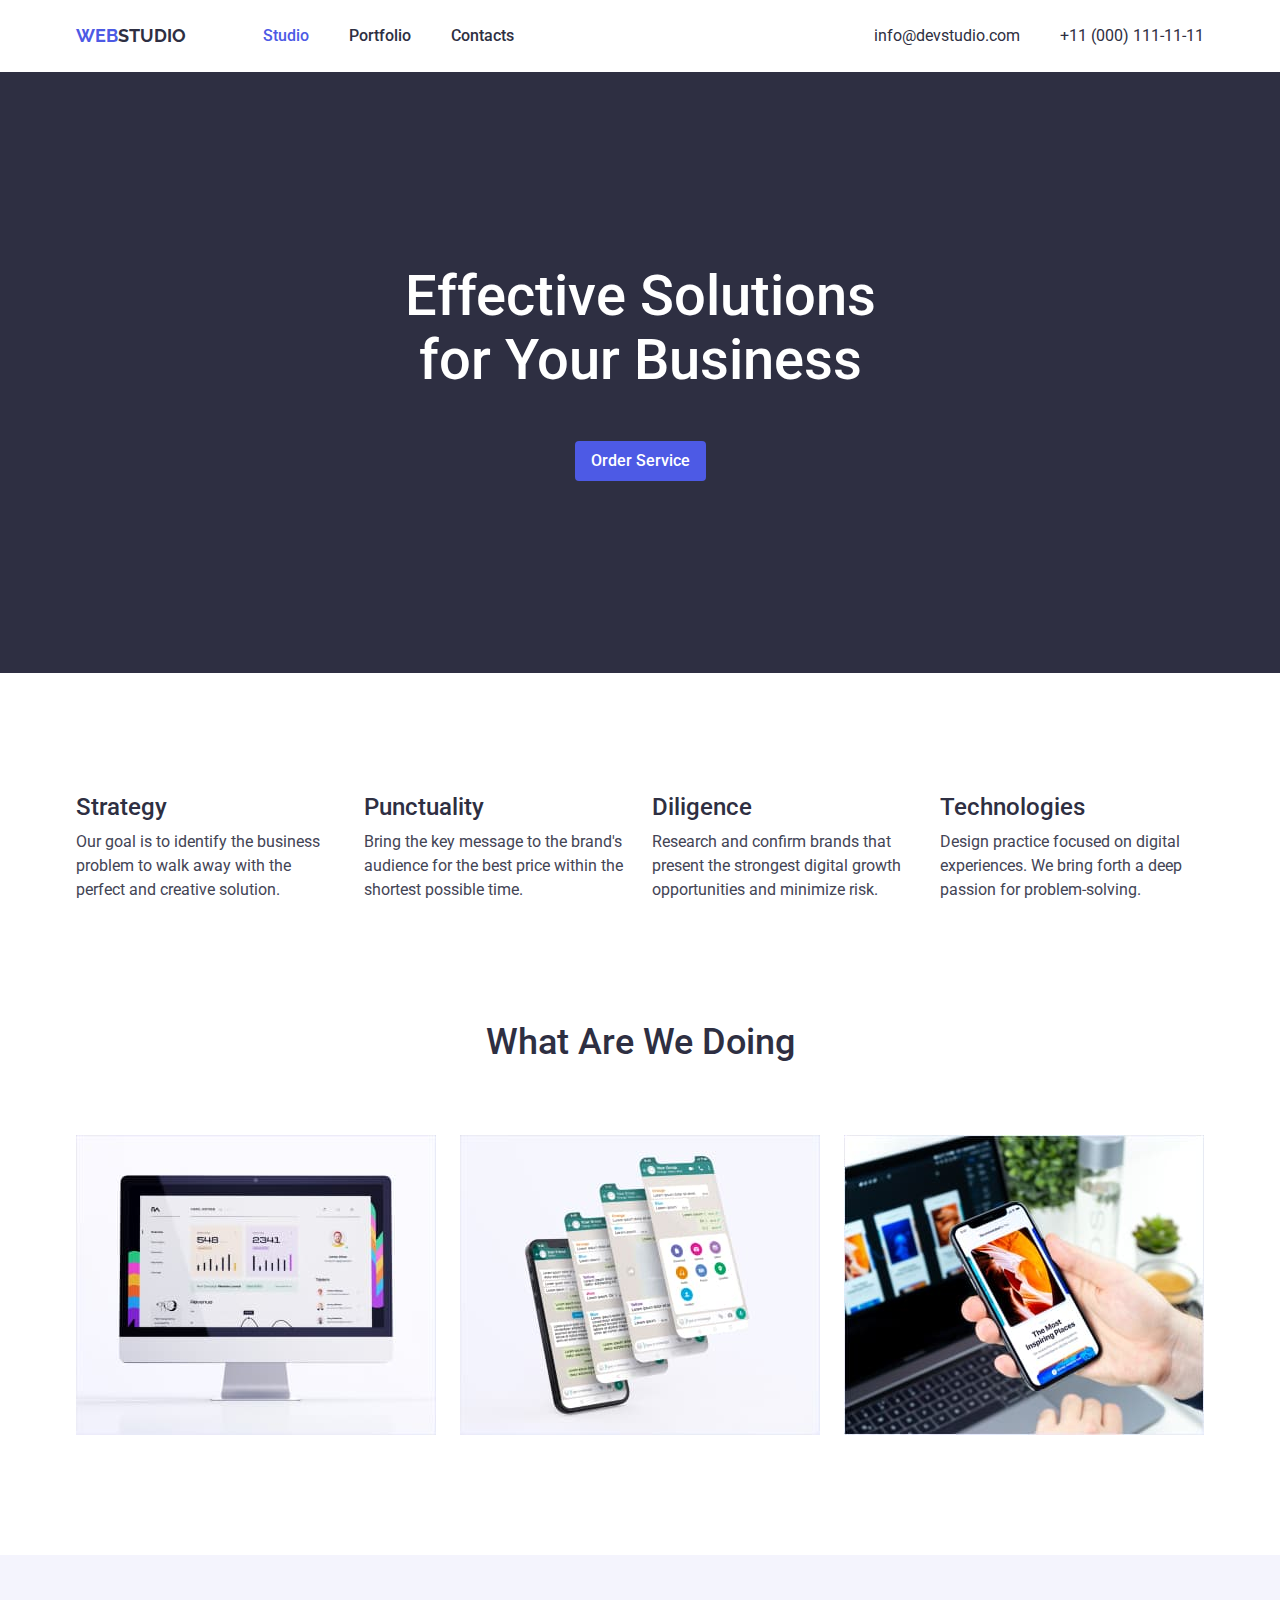
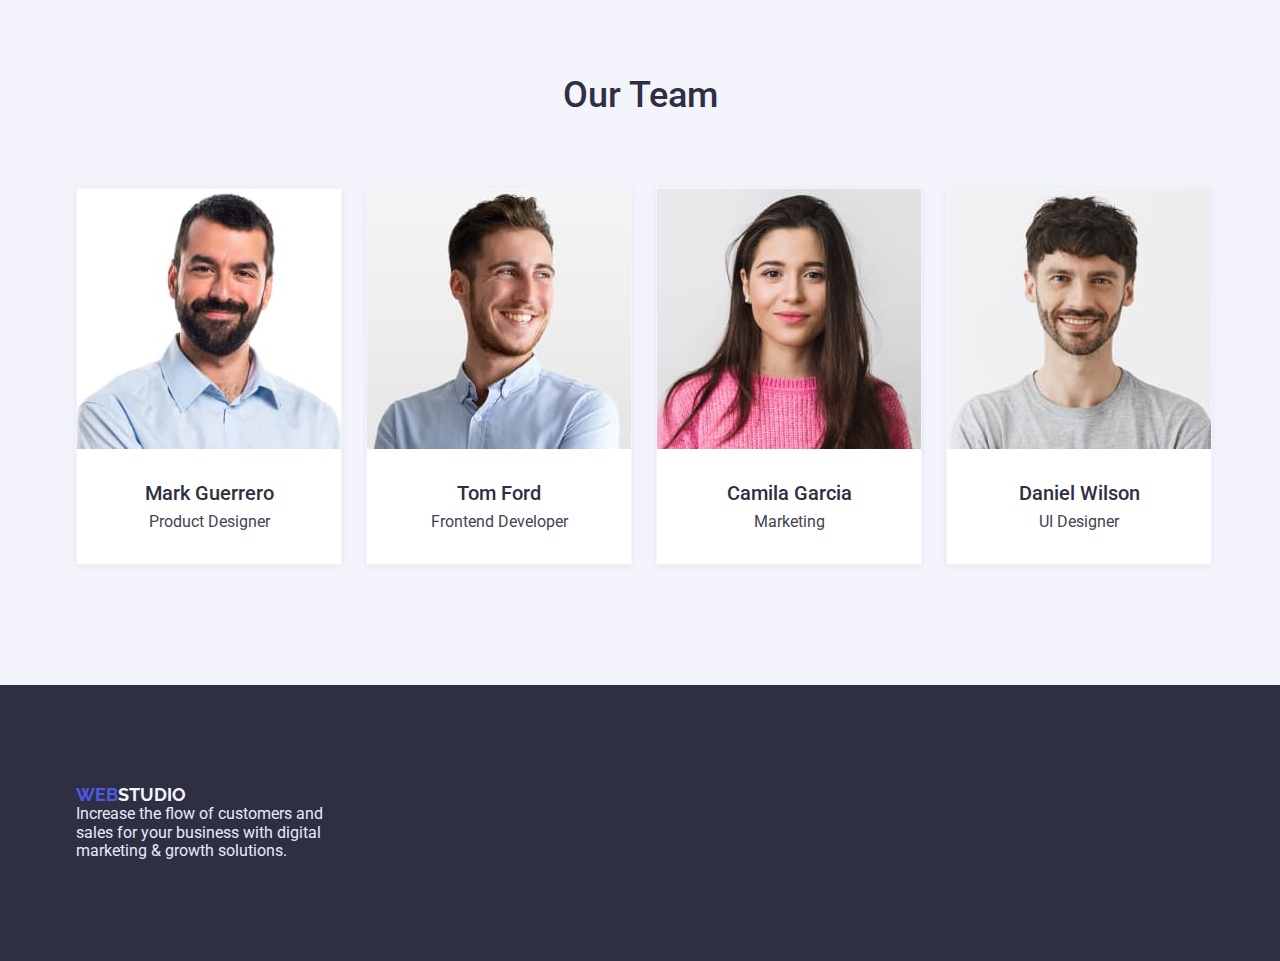
==== index.html @ 1dbfd9e4 "Перенос проекта" ====
<!DOCTYPE html>
<html lang="en">
	<head>
		<meta charset="UTF-8" />
		<meta http-equiv="X-UA-Compatible" content="IE=edge" />
		<meta name="viewport" content="width=device-width, initial-scale=1.0" />
		<title>Main Page</title>
		<link
			href="https://fonts.googleapis.com/css2?family=Raleway:wght@700&family=Roboto:wght@400;500;700;900&display=swap"
			rel="stylesheet"
		/>
		<link rel="stylesheet" href="./css/modern-normalize.css" />
		<link rel="stylesheet" href="./css/styles.css" />
	</head>
	<body>
		<header class="header">
			<div class="container main-nav">
				<a href="./index.html" class="logo">Web<span class="logo-dark">Studio</span></a>
				<nav>
					<ul class="site-nav list">
						<li class="item"><a href="./index.html" class="link underlineless current">Studio</a></li>
						<li class="item"><a href="./portfolio.html" class="link underlineless">Portfolio</a></li>
						<li class="item"><a href="" class="link underlineless">Contacts</a></li>
					</ul>
				</nav>
				<ul class="contact list">
					<li class="item"><a href="mailto:info@devstudio.com" class="link underlineless">info@devstudio.com</a></li>
					<li class="item"><a href="tel:+110001111111" class="link underlineless">+11 (000) 111-11-11</a></li>
				</ul>
			</div>
		</header>

		<main>
			<section class="hero">
				<h1 class="hero-title">Effective Solutions<br />for Your Business</h1>
				<button type="button" class="primary">Order Service</button>
			</section>

			<section class="section-adv">
				<div class="container">
					<h2 class="section-title visually-hidden">Advantage</h2>
					<ul class="advantage-list list">
						<li class="item">
							<h3 class="advantage">Strategy</h3>
							<p>Our goal is to identify the business problem to walk away with the perfect and creative solution. </p>
						</li>
						<li class="item">
							<h3 class="advantage">Punctuality</h3>
							<p>Bring the key message to the brand's audience for the best price within the shortest possible time.</p>
						</li>
						<li class="item">
							<h3 class="advantage">Diligence</h3>
							<p
								>Research and confirm brands that present the strongest digital growth opportunities and minimize
								risk.</p
							>
						</li>
						<li class="item">
							<h3 class="advantage">Technologies</h3>
							<p>Design practice focused on digital experiences. We bring forth a deep passion for problem-solving.</p>
						</li>
					</ul>
				</div>
			</section>

			<section class="section">
				<div class="container">
					<h2 class="section-title">What are we doing</h2>
					<ul class="dev-img list">
						<li class="item"><img src="./images/pic/website.jpg" alt="WebSite" width="360" class="dev-img-item" /></li>
						<li class="item"
							><img src="./images/pic/messenger.jpg" alt="Messenger" width="360" class="dev-img-item"
						/></li>
						<li class="item"><img src="./images/pic/app.jpg" alt="App" width="360" class="dev-img-item" /></li>
					</ul>
				</div>
			</section>

			<section class="section light">
				<div class="container">
					<h2 class="section-title">Our Team</h2>
					<ul class="team-list list">
						<li class="team-item shadow">
							<img src="./images/team/mark-guerrero.jpg" alt="Photo Mark Guerrero" height="260" class="team-img" />
							<div class="team-card"><h3 class="team-name">Mark Guerrero</h3> <p>Product Designer</p></div>
						</li>
						<li class="team-item shadow">
							<img src="./images/team/tom-ford.jpg" alt="Photo Tom Ford" height="260" class="team-img" />
							<div class="team-card"><h3 class="team-name">Tom Ford</h3> <p>Frontend Developer</p></div>
						</li>
						<li class="team-item shadow">
							<img src="./images/team/camila-garcia.jpg" alt="Photo Camila Garcia" height="260" class="team-img" />
							<div class="team-card"><h3 class="team-name">Camila Garcia</h3> <p>Marketing</p></div>
						</li>
						<li class="team-item shadow">
							<img src="./images/team/daniel-wilson.jpg" alt="Photo Daniel Wilson" height="260" class="team-img" />
							<div class="team-card"><h3 class="team-name">Daniel Wilson</h3> <p>UI Designer</p></div>
						</li>
					</ul>
				</div>
			</section>
		</main>

		<footer class="footer">
			<div class="container">
				<a href="./index.html" class="logo">Web<span class="logo-light">Studio</span></a>
				<p>Increase the flow of customers and sales for your business with digital marketing & growth solutions.</p>
			</div>
		</footer>
	</body>
</html>
---- css/styles.css ----
/* Variable colors */

:root {
    --primary: #4D5AE5; /* CTAs, focused, active states, links */
    --dark: #2E2F42; /* overlays, shadows, headings */
    --success: #31D0AA; /* valid fields, success messages */
    --text: #434455; /* body text */
    --subtle-text: #8E8F99; /*helper text, deemphasized text */
    --accent: #E7E9FC; /* accent color, hairlines, subtle backgrounds */
    --light: #F4F4FD; /* light mode backgrounds, light mode dialogs/alerts */
    --white: #FFFFFF;
  }

/* General */

body {
    font-family: 'Roboto', sans-serif;
    font-size: 16px;  
    color: var(--text);
    background-color: var(--white);
}

h2 {
    margin: 0;
    padding: 0;

    text-align: center;
}

h1, h2, h3, p, ul {
    margin: 0;
    padding: 0;
}

.list {
    margin: 0;
    padding: 0;

    list-style: none;
}

.underlineless {
    text-decoration: none;
}

.visually-hidden { 
    position: absolute;
    width: 1px;
    height: 1px;
    margin: -1px;
    border: 0;
    padding: 0;
    clip: rect(0 0 0 0);
    overflow: hidden;
} 

.card-name ~ p {
    margin: 0;
}

/* Logo */

.logo {
    font-family: 'Raleway';
    font-size: 18px;
    font-weight: 700;
    text-transform: uppercase;
    text-decoration: none;
    color:  var(--primary);
}

.logo-dark {
    color: var(--dark);
}

.logo-light {
    color: var(--light);
}

/* Container */

.container {
    width: 1158px;
    margin: 0 auto;
    padding: 0px 15px;
}

.shadow {
    border: 0.5px solid #F4F4FD;
    box-shadow: 0px 1px 6px rgba(46, 47, 66, 0.08);
}

/* Main nav */

.header {
    background-color: #FFFFFF;
    box-shadow: 0px 2px 1px rgba(46, 47, 66, 0.08), 
            0px 1px 1px rgba(46, 47, 66, 0.16), 
            0px 1px 6px rgba(46, 47, 66, 0.08);
}

.main-nav {
display: flex;
align-items: center;
}

/* Site nav */

.site-nav {
    display: flex;
    margin-left: 77px;

    font-size: 16px;
    font-weight: 500;
    line-height: 1.5;
}

.site-nav .item:not(:last-child) {
    margin-right: 40px;
}

.site-nav .link {
    display: block;
    padding-top: 24px;
    padding-bottom: 24px;

    color:  var(--dark);
}

.site-nav .link:hover,
.site-nav .link:focus {
    color: var(--text);
}

.site-nav .link:active {
    color: var(--primary);
}

.site-nav .current {
    color: var(--primary);
}

/* Contacts */

.contact {
    display: flex;
    margin-left: auto;
}

.contact .item + .item {
    margin-left: 40px;
}

.contact .link {
    color: var(--dark);
}

.contact .link:hover, 
.contact .link:focus {
    color: var(--primary);
}

/* Hero */

.hero {
    padding-top: 192px;
    padding-bottom: 192px;

    color: var(--white);
    background-color: var(--dark);
    text-align: center;
}

.hero-title {
    margin-top: 0;
    margin-bottom: 48px;

    font-size: 56px;
    font-weight: 500;  
}

/* Section */

.section {
    padding-top: 120px;
    padding-bottom: 120px;
}

.section-adv {
    padding-top: 120px;
}

.section-title {
    margin-bottom: 72px;

    font-size: 36px;
    font-weight: 500;
    text-transform: capitalize;
    color: var(--dark);
}

.section.light {
    background-color: var(--light);
}

/* Advantage */

.advantage {
    margin-top: 0;
    margin-bottom: 8px;

    font-size: 24px;
    font-weight: 500;
    line-height: 1.2;  
    color: var(--dark);   
}

.advantage ~ p {
    line-height: 1.5;  
}

.advantage-list {
    display: flex;
}

.advantage-list .item {
    width: 264px;
}

.advantage-list .item:not(:last-child) {
    margin-right: 24px;
}

.advantage ~ p {
    margin: 0;
}

/* Dev Img */

.dev-img {
    display: flex;
}

.dev-img .item:not(:last-child) {
    margin-right: 24px;
}

.dev-img-item {
    display: block;
}

/* Team */

.team-list {
    display: flex;
}

.team-item:not(:last-child) {
    margin-right: 24px;    
}

.team-card {
    background-color: var(--white);
    text-align: center;
}

.team-name {
    padding-top: 32px;
    padding-bottom: 8px;
    font-size: 20px;
    font-weight: 500;
    line-height: 1.2;
    color: var(--dark);  
}

.team-item p {
    padding-bottom: 32px;
}

.team-img {
    display: block;
}

/* Button */

button {
    padding: 8px 16px;

    font-size: 16px;
    font-family: inherit;
    font-weight: 500;
    line-height: 1.5;
    border: 0px;
    border-radius: 4px;
    cursor: pointer;
}

.filters-list {
    display: flex;
    justify-content: center;
}

.filters:not(:last-child) {
    margin-right: 24px;
}

button.primary {
    color: var(--white);
    background-color: var(--primary);
}

button.primary:active {
    background-color: #404BBF;
}

button.secondary {
    color: var(--primary);
    background-color: var(--accent);
}

button.secondary:hover,
button.secondary:focus {
    color: var(--white);
    background-color: var(--primary);  
}

button.secondary:active {
    color: var(--white);
    background-color: #404BBF;
}

/* Portfolio */

.portfolio {
    padding-top: 96px;
    padding-bottom: 120px;
}

.works {
    margin-top: 72px;
}

.list.works {
    display: flex;
    flex-wrap: wrap;
}

.works-item {
    width: 360px;
    margin-right: 24px;
    margin-bottom: 48px;
}

.works-item:nth-child(3n) {
    margin-right: 0px;
}

.works-item:nth-last-child(-n+3) {
    margin-bottom: 0px;
}

.card-img {
    display: block;
}

.cards {
    padding-left: 16px;
    padding-right: 16px;
    background-color: var(--white);
    text-align: left;
}

.card-name {
    padding-top: 32px;
    padding-bottom: 8px;
    font-size: 20px;
    font-weight: 500;
    line-height: 1.2;
    text-align: left;
    color: var(--dark); 
}

.card-description {
    padding-bottom: 32px;
    color: var(--text);
}

/* Footer */

.footer {
    padding: 100px 0px;

    color: var(--accent);
    background-color: var(--dark);
}

.footer p {
margin-bottom: 0;
width: 264px;
}
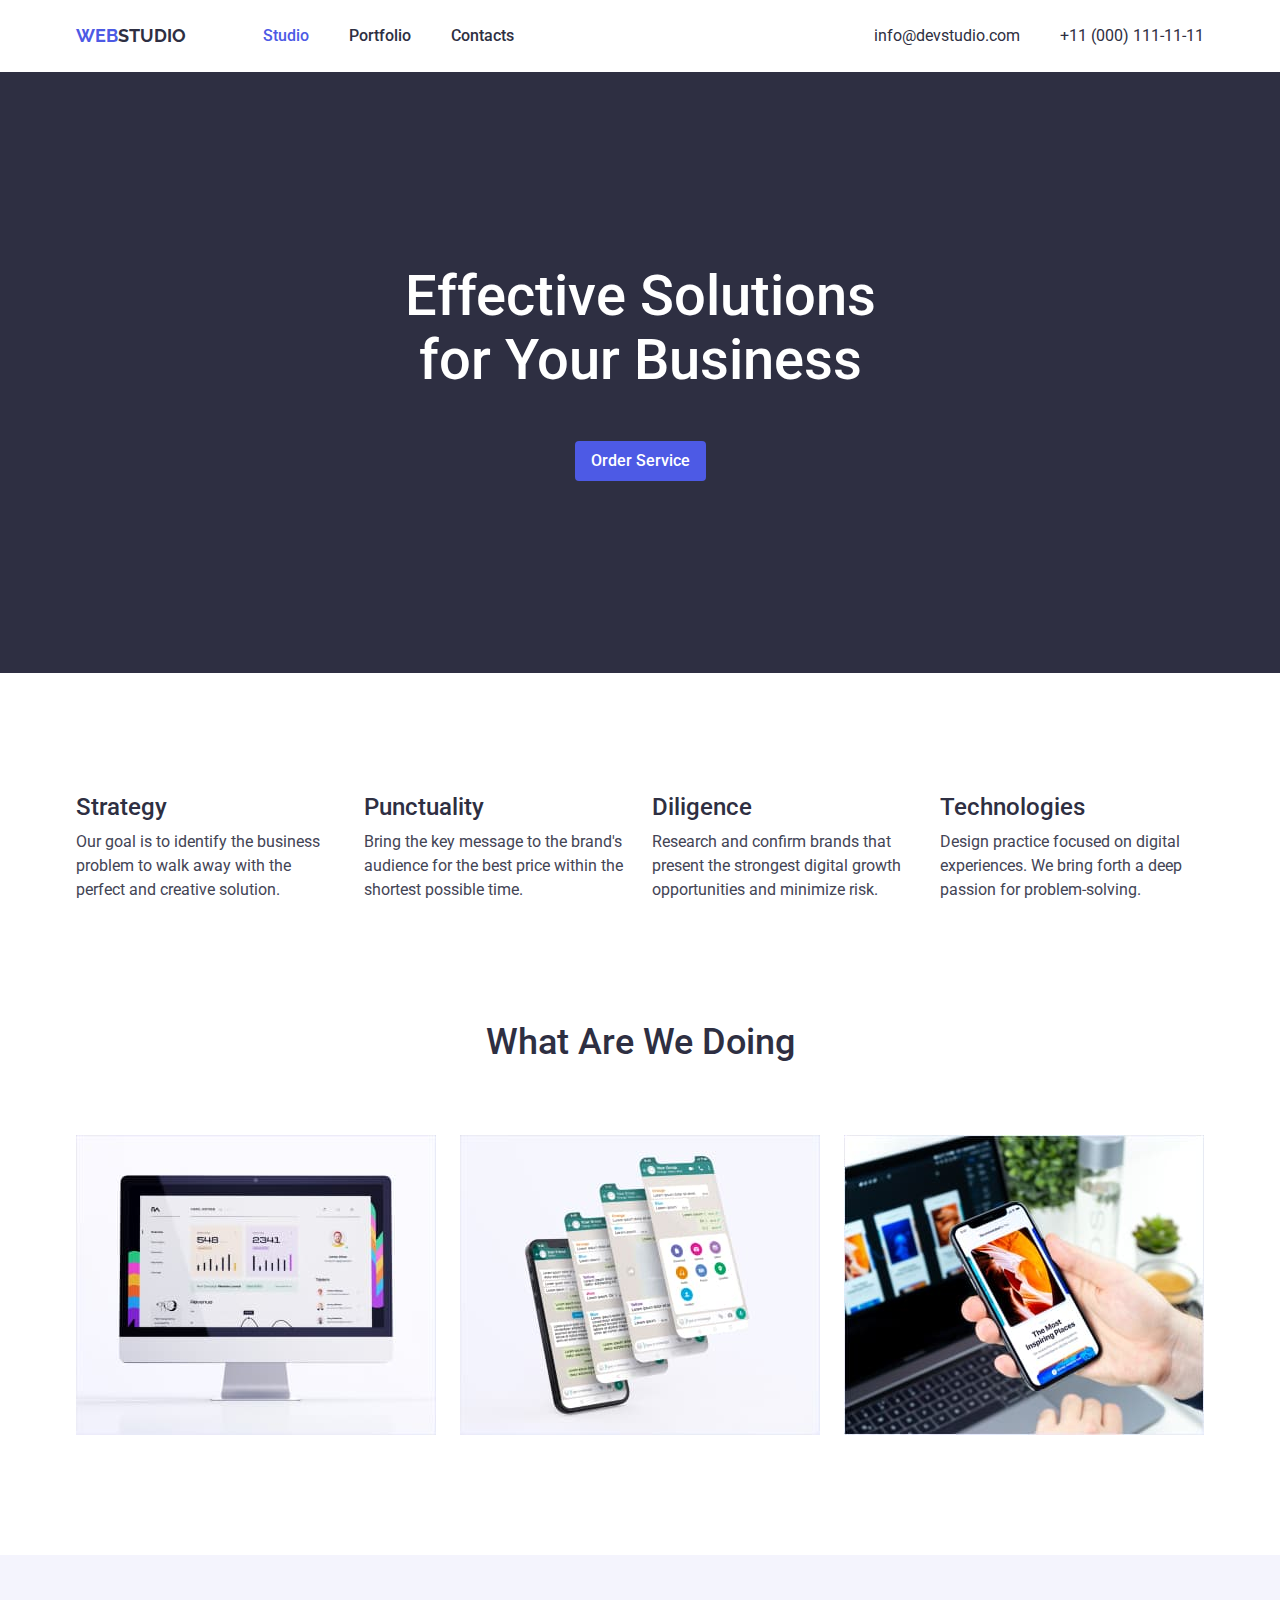
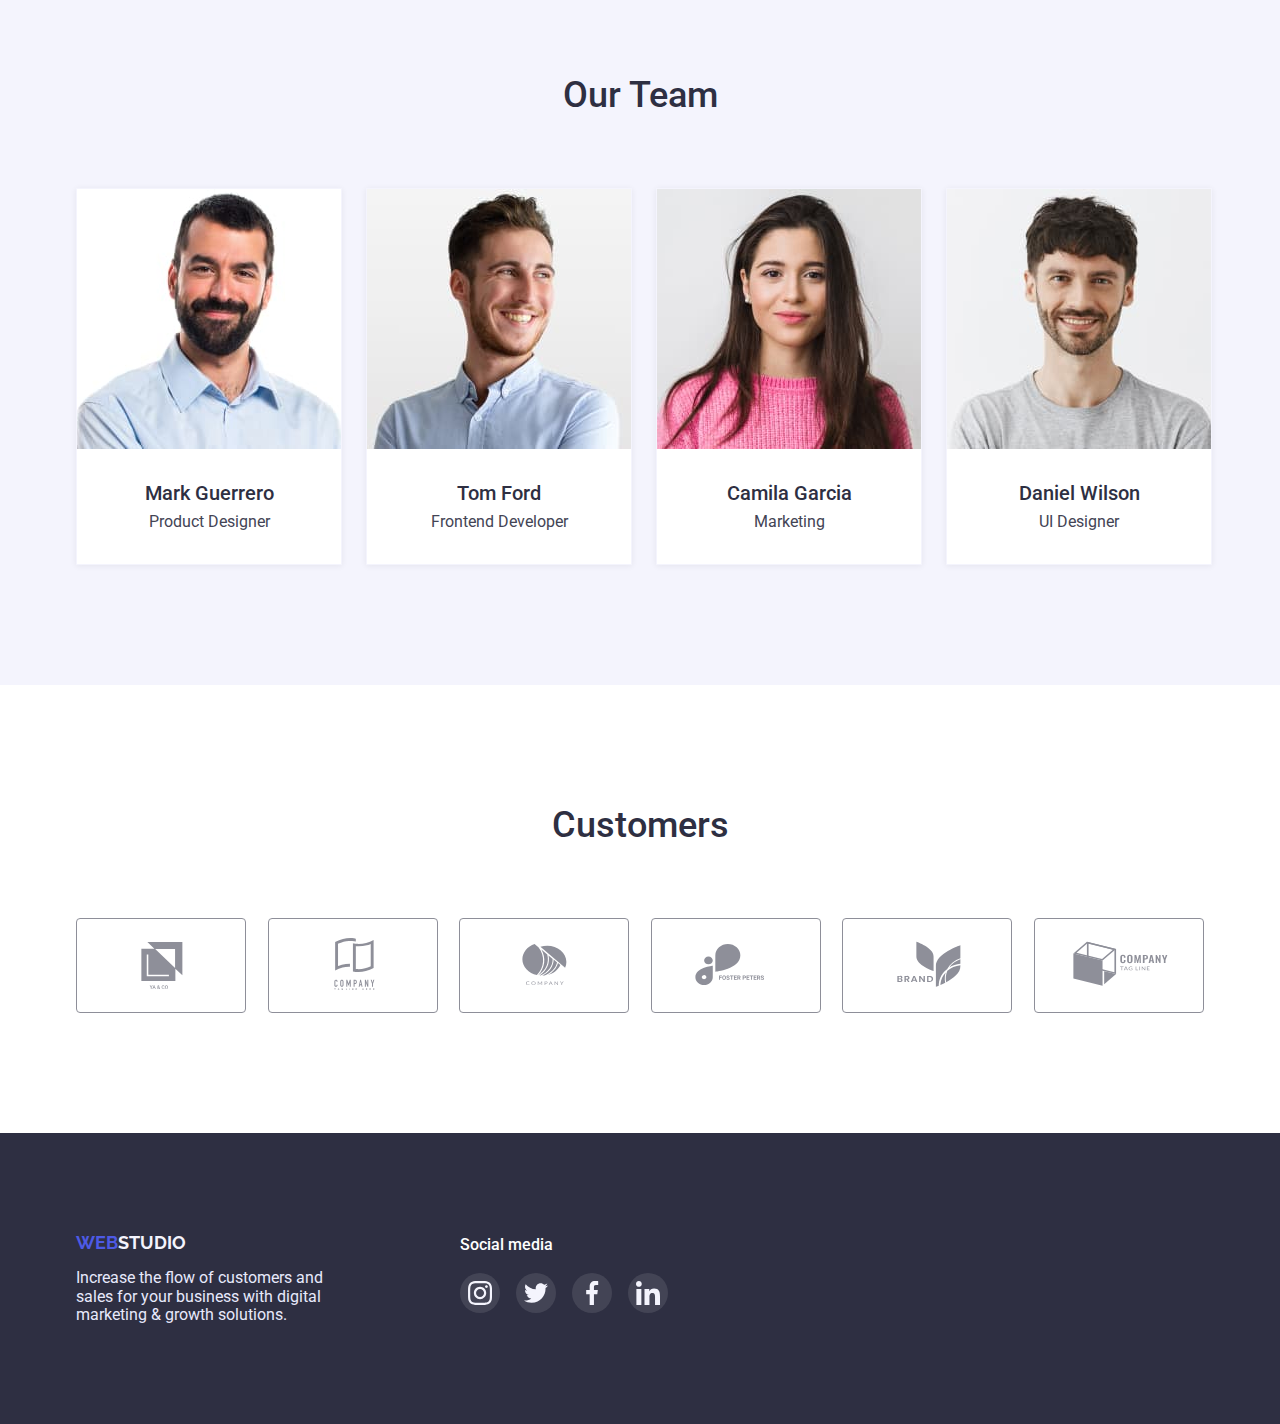
==== commit d2a795b9: "Добавлены партнёры + ссылки соц сетей" ====
--- a/index.html
+++ b/index.html
@@ -99,13 +99,79 @@
 					</ul>
 				</div>
 			</section>
+
+			<section class="section">
+				<div class="container">
+					<h2 class="section-title">Customers</h2>
+					<ul class="customers">
+						<li class="list"><a href="#customer" class="customer-item">
+							<svg width="104" height="56" class="customer-logo">
+								<use href="./images/icons.svg#icon-customer1"></use>
+							  </svg>
+						</a></li>
+						<li class="list"><a href="#customer" class="customer-item">
+							<svg width="104" height="56" class="customer-logo">
+								<use href="./images/icons.svg#icon-customer2"></use>
+							  </svg>
+						</a></li>
+						<li class="list"><a href="#customer" class="customer-item">
+							<svg width="104" height="56" class="customer-logo">
+								<use href="./images/icons.svg#icon-customer3"></use>
+							  </svg>
+						</a></li>
+						<li class="list"><a href="#customer" class="customer-item">
+							<svg width="104" height="56" class="customer-logo">
+								<use href="./images/icons.svg#icon-customer4"></use>
+							  </svg>
+						</a></li>
+						<li class="list"><a href="#customer" class="customer-item">
+							<svg width="104" height="56" class="customer-logo">
+								<use href="./images/icons.svg#icon-customer5"></use>
+							  </svg>
+						</a></li>
+						<li class="list"><a href="#customer" class="customer-item">
+							<svg width="104" height="56" class="customer-logo">
+								<use href="./images/icons.svg#icon-customer6"></use>
+							  </svg>
+						</a></li>
+					</ul>
+				</div>
+			</section>
 		</main>
 
 		<footer class="footer">
-			<div class="container">
-				<a href="./index.html" class="logo">Web<span class="logo-light">Studio</span></a>
-				<p>Increase the flow of customers and sales for your business with digital marketing & growth solutions.</p>
+			<div class="container footer-flex">
+				<div>
+				<div class="logo-footer"><a href="./index.html" class="logo">Web<span class="logo-light">Studio</span></a></div>
+				<p class="footer-description">Increase the flow of customers and sales for your business with digital marketing & growth solutions.</p>
+				</div>
+				<div>
+				<p class="social-media">Social media</p>
+				<ul class="list social-media-list">
+					<li><a href="#inst" class="social-media-link">
+						<svg width="24" height="24" class="">
+							<use href="./images/icons.svg#icon-inst"></use>
+						  </svg>	
+					</a></li>
+					<li><a href="#twit" class="social-media-link">
+						<svg width="24" height="24" class="">
+							<use href="./images/icons.svg#icon-twit"></use>
+						  </svg>
+					</a></li>
+					<li><a href="#fb" class="social-media-link">
+						<svg width="24" height="24" class="">
+							<use href="./images/icons.svg#icon-fb"></use>
+						  </svg>
+					</a></li>
+					<li><a href="#lnkd" class="social-media-link">
+						<svg width="24" height="24" class="">
+							<use href="./images/icons.svg#icon-lnkd"></use>
+						  </svg>
+					</a></li>
+				</ul>
+				</div>
 			</div>
+			
 		</footer>
 	</body>
 </html>
--- a/css/styles.css
+++ b/css/styles.css
@@ -9,6 +9,7 @@
     --accent: #E7E9FC; /* accent color, hairlines, subtle backgrounds */
     --light: #F4F4FD; /* light mode backgrounds, light mode dialogs/alerts */
     --white: #FFFFFF;
+    --customers: #8e8f99;
   }
 
 /* General */
@@ -77,6 +78,11 @@
     color: var(--light);
 }
 
+.logo-footer {
+    display: block;
+    margin-bottom: 16px;
+}
+
 /* Container */
 
 .container {
@@ -262,10 +268,11 @@
 .team-card {
     background-color: var(--white);
     text-align: center;
+    padding-top: 32px;
+    padding-bottom: 32px;
 }
 
 .team-name {
-    padding-top: 32px;
     padding-bottom: 8px;
     font-size: 20px;
     font-weight: 500;
@@ -273,12 +280,37 @@
     color: var(--dark);  
 }
 
-.team-item p {
-    padding-bottom: 32px;
-}
-
 .team-img {
     display: block;
+}
+
+/* Customers */
+
+.customers {
+    display: flex;
+    justify-content: space-between;
+}
+
+.customer-item {
+    display: block;
+    padding: 16px 32px;
+    border: 1px solid var(--subtle-text);
+    border-radius: 4px;
+}
+
+.customer-item:hover,
+.customer-item:focus {
+    border: 1px solid var(--primary);
+    border-radius: 4px;
+}
+
+.customer-logo {
+    fill: var(--customers);
+}
+
+.customer-logo:hover,
+.customer-logo:focus {
+    fill: var(--primary);
 }
 
 /* Button */
@@ -368,10 +400,11 @@
     padding-right: 16px;
     background-color: var(--white);
     text-align: left;
+    padding-top: 32px;
+    padding-bottom: 32px;
 }
 
 .card-name {
-    padding-top: 32px;
     padding-bottom: 8px;
     font-size: 20px;
     font-weight: 500;
@@ -381,7 +414,6 @@
 }
 
 .card-description {
-    padding-bottom: 32px;
     color: var(--text);
 }
 
@@ -394,7 +426,41 @@
     background-color: var(--dark);
 }
 
-.footer p {
+.footer-description {
 margin-bottom: 0;
+margin-right: 120px;
 width: 264px;
+}
+
+.footer-flex {
+    display: flex;
+}
+
+.social-media {
+    width: 208px;
+    color: var(--white);
+    font-weight: 500;
+    line-height: 1.5;
+    margin-bottom: 16px;
+}
+
+.social-media-list {
+    display: flex;
+    justify-content: space-between;
+}
+
+.social-media-link {
+    display: inline-block;
+    width: 40px;
+    height: 40px;
+    background-color: rgba(255, 255, 255, 0.1);
+    border-radius: 50%;
+    display: flex;
+    justify-content: center;
+    align-items: center;
+}
+
+.social-media-link:hover,
+.social-media-link:focus {
+    background-color: var(--success);
 }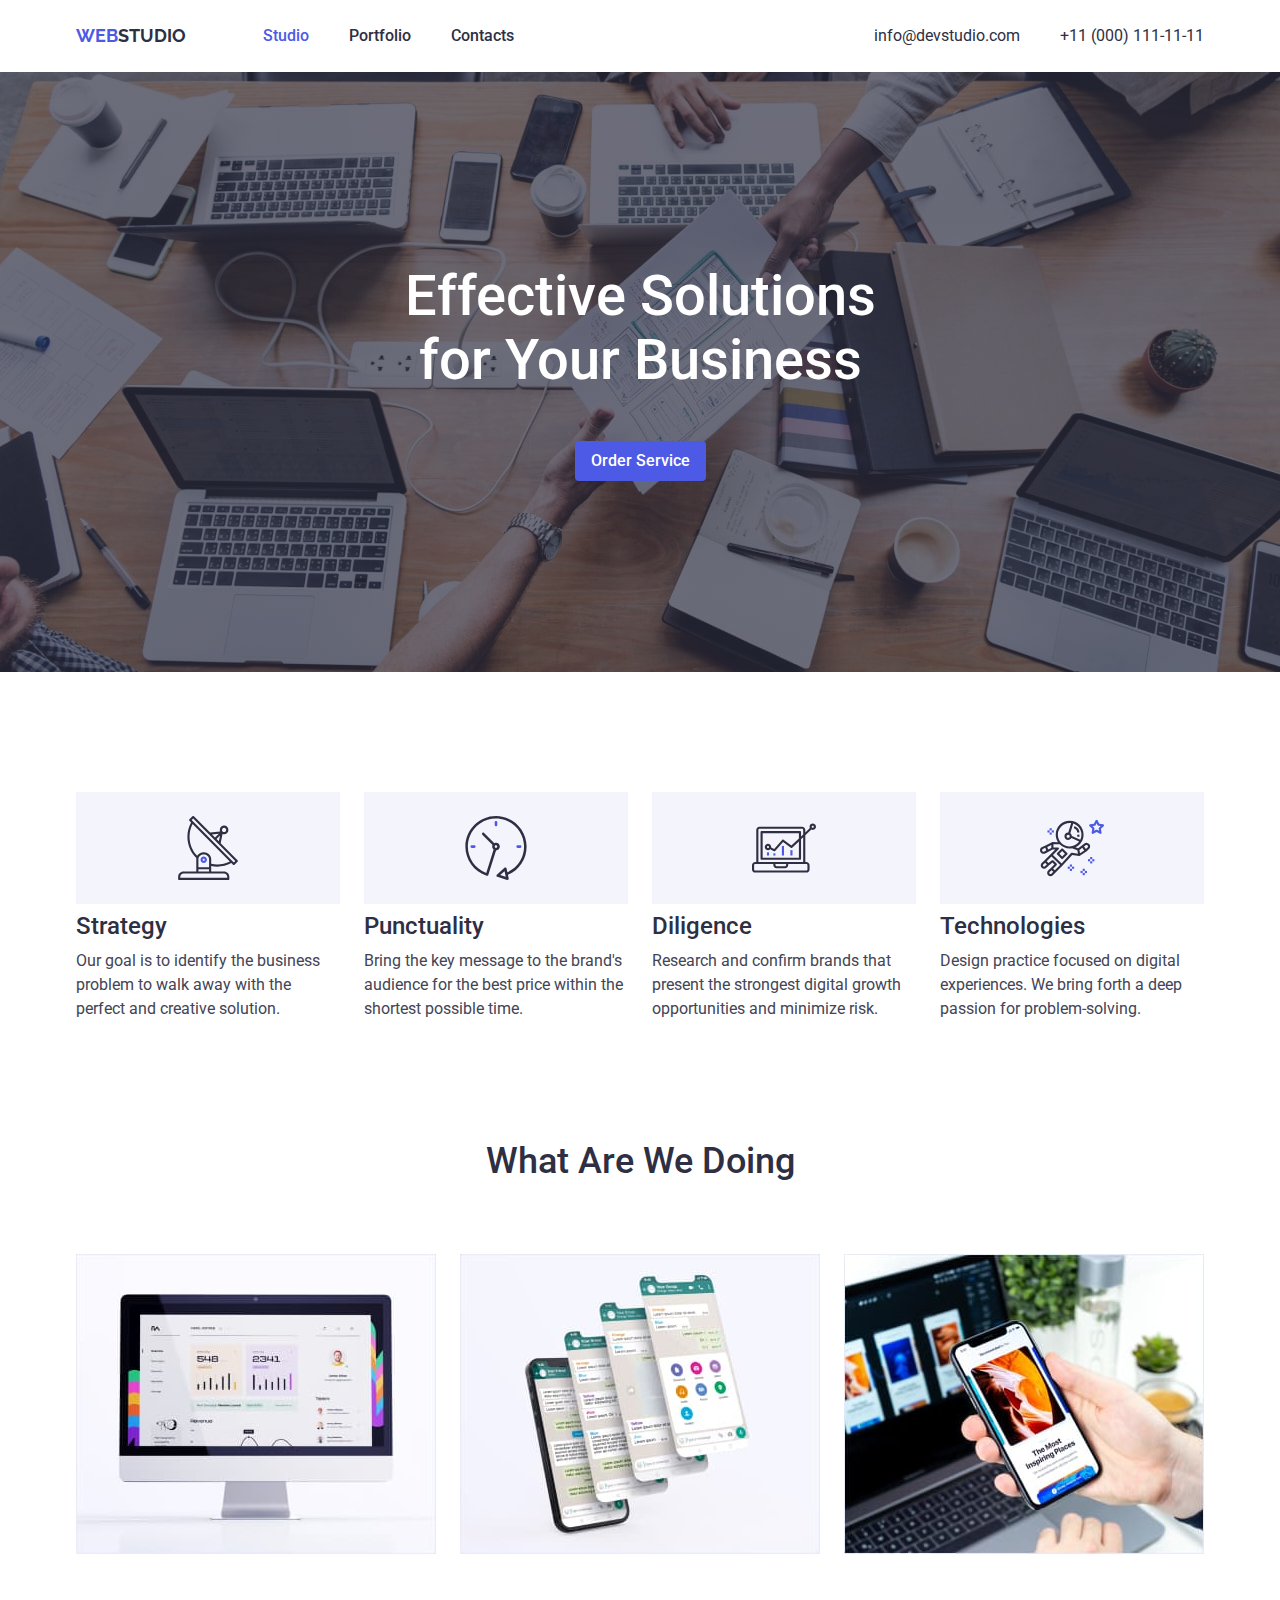
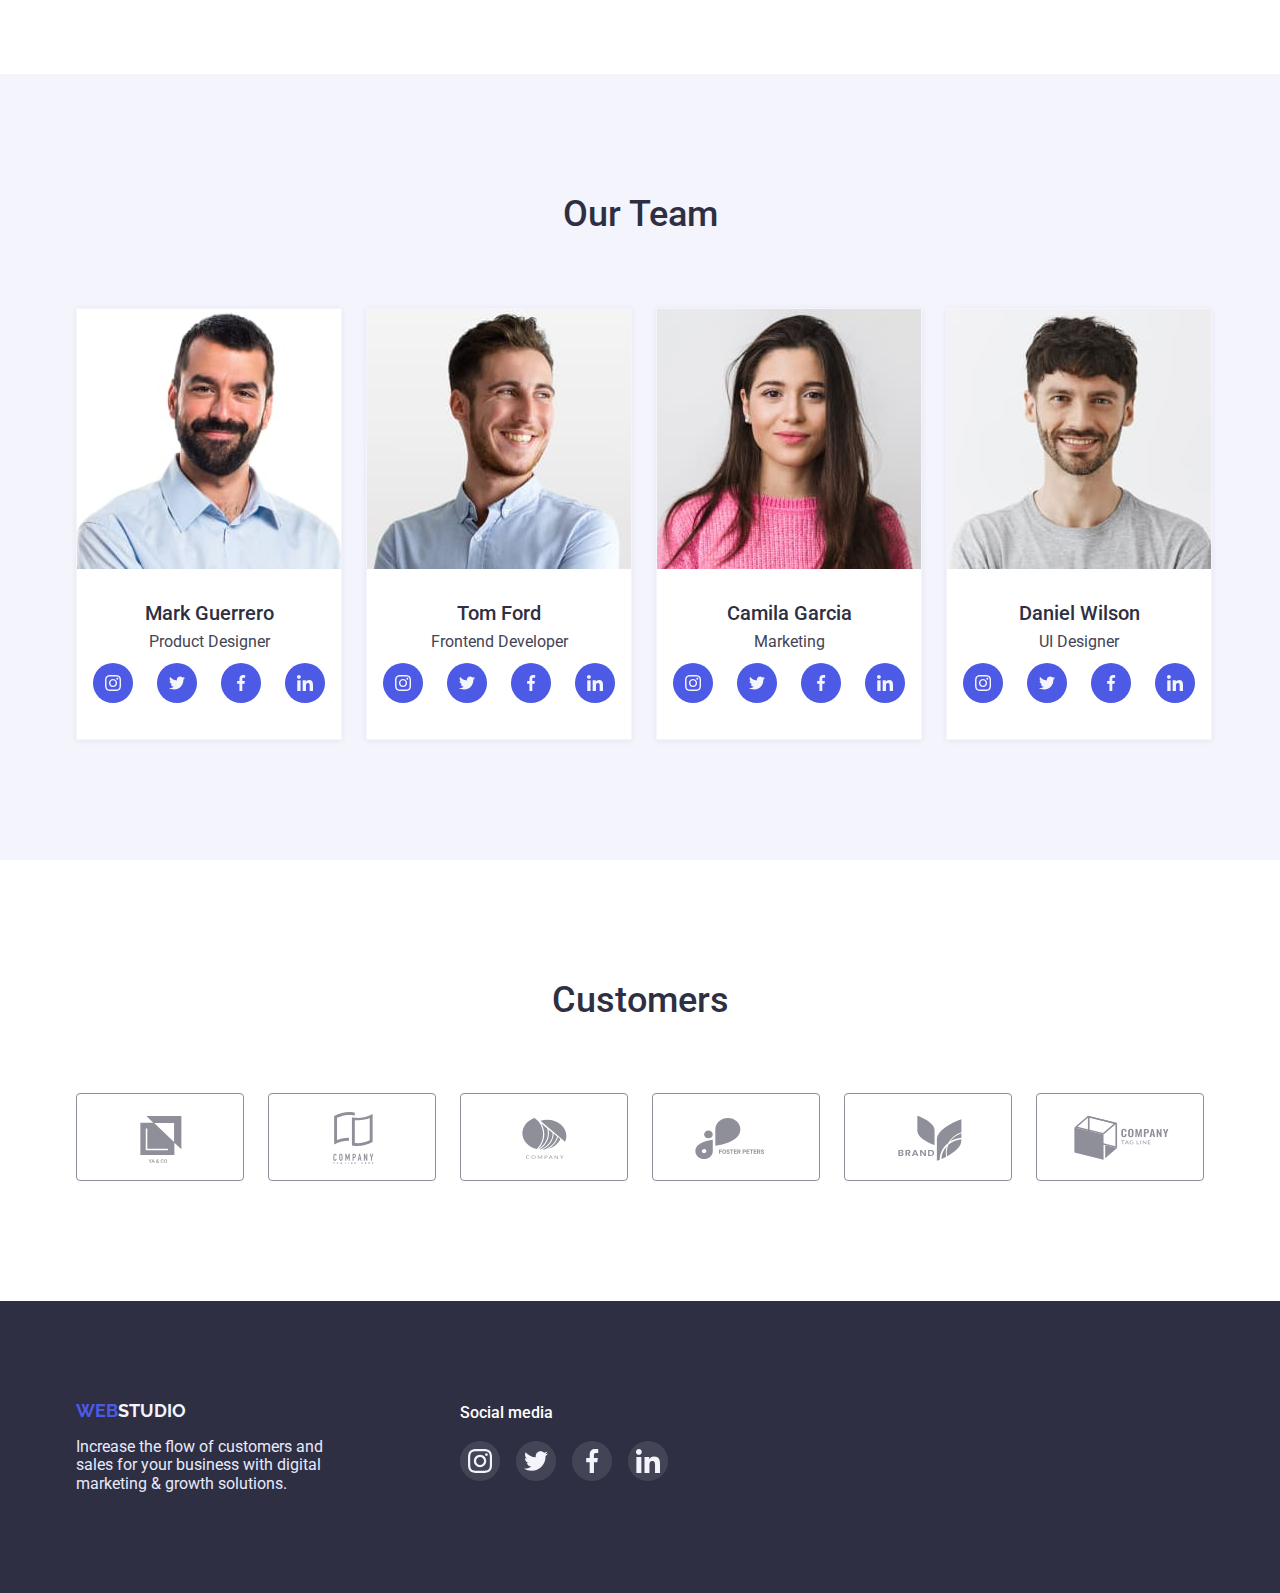
==== commit 55a6eee3: "Добавлены контакты команды, иконки преимуществ, герой" ====
--- a/index.html
+++ b/index.html
@@ -41,14 +41,29 @@
 					<h2 class="section-title visually-hidden">Advantage</h2>
 					<ul class="advantage-list list">
 						<li class="item">
+							<div class="advantage-icon">
+							<svg width="64" height="64">
+								<use href="./images/icons.svg#icon-antenna"></use>
+							  </svg>
+							</div>
 							<h3 class="advantage">Strategy</h3>
 							<p>Our goal is to identify the business problem to walk away with the perfect and creative solution. </p>
 						</li>
 						<li class="item">
+							<div class="advantage-icon">
+								<svg width="64" height="64">
+									<use href="./images/icons.svg#icon-clock"></use>
+								  </svg>
+								</div>
 							<h3 class="advantage">Punctuality</h3>
 							<p>Bring the key message to the brand's audience for the best price within the shortest possible time.</p>
 						</li>
 						<li class="item">
+							<div class="advantage-icon">
+								<svg width="64" height="64">
+									<use href="./images/icons.svg#icon-diagram"></use>
+								  </svg>
+								</div>
 							<h3 class="advantage">Diligence</h3>
 							<p
 								>Research and confirm brands that present the strongest digital growth opportunities and minimize
@@ -56,6 +71,11 @@
 							>
 						</li>
 						<li class="item">
+							<div class="advantage-icon">
+								<svg width="64" height="64">
+									<use href="./images/icons.svg#icon-astronaut"></use>
+								  </svg>
+								</div>
 							<h3 class="advantage">Technologies</h3>
 							<p>Design practice focused on digital experiences. We bring forth a deep passion for problem-solving.</p>
 						</li>
@@ -82,19 +102,111 @@
 					<ul class="team-list list">
 						<li class="team-item shadow">
 							<img src="./images/team/mark-guerrero.jpg" alt="Photo Mark Guerrero" height="260" class="team-img" />
-							<div class="team-card"><h3 class="team-name">Mark Guerrero</h3> <p>Product Designer</p></div>
+							<div class="team-card"><h3 class="team-name">Mark Guerrero</h3> <p>Product Designer</p>
+							<ul class="list team-links">
+								<li><a href="#inst" class="team-link">
+									<svg width="16" height="16">
+										<use href="./images/icons.svg#icon-inst"></use>
+									  </svg>	
+								</a></li>
+								<li><a href="#twit" class="team-link">
+									<svg width="16" height="16">
+										<use href="./images/icons.svg#icon-twit"></use>
+									  </svg>	
+								</a></li>
+								<li><a href="#fb" class="team-link">
+									<svg width="16" height="16">
+										<use href="./images/icons.svg#icon-fb"></use>
+									  </svg>	
+								</a></li>
+								<li><a href="#lnkd" class="team-link">
+									<svg width="16" height="16">
+										<use href="./images/icons.svg#icon-lnkd"></use>
+									  </svg>	
+								</a></li>
+							</ul>
+							</div>
 						</li>
 						<li class="team-item shadow">
 							<img src="./images/team/tom-ford.jpg" alt="Photo Tom Ford" height="260" class="team-img" />
-							<div class="team-card"><h3 class="team-name">Tom Ford</h3> <p>Frontend Developer</p></div>
+							<div class="team-card"><h3 class="team-name">Tom Ford</h3> <p>Frontend Developer</p>
+								<ul class="list team-links">
+									<li><a href="#inst" class="team-link">
+										<svg width="16" height="16">
+											<use href="./images/icons.svg#icon-inst"></use>
+										  </svg>	
+									</a></li>
+									<li><a href="#twit" class="team-link">
+										<svg width="16" height="16">
+											<use href="./images/icons.svg#icon-twit"></use>
+										  </svg>	
+									</a></li>
+									<li><a href="#fb" class="team-link">
+										<svg width="16" height="16">
+											<use href="./images/icons.svg#icon-fb"></use>
+										  </svg>	
+									</a></li>
+									<li><a href="#lnkd" class="team-link">
+										<svg width="16" height="16">
+											<use href="./images/icons.svg#icon-lnkd"></use>
+										  </svg>	
+									</a></li>
+								</ul>
+							</div>
 						</li>
 						<li class="team-item shadow">
 							<img src="./images/team/camila-garcia.jpg" alt="Photo Camila Garcia" height="260" class="team-img" />
-							<div class="team-card"><h3 class="team-name">Camila Garcia</h3> <p>Marketing</p></div>
+							<div class="team-card"><h3 class="team-name">Camila Garcia</h3> <p>Marketing</p>
+								<ul class="list team-links">
+									<li><a href="#inst" class="team-link">
+										<svg width="16" height="16">
+											<use href="./images/icons.svg#icon-inst"></use>
+										  </svg>	
+									</a></li>
+									<li><a href="#twit" class="team-link">
+										<svg width="16" height="16">
+											<use href="./images/icons.svg#icon-twit"></use>
+										  </svg>	
+									</a></li>
+									<li><a href="#fb" class="team-link">
+										<svg width="16" height="16">
+											<use href="./images/icons.svg#icon-fb"></use>
+										  </svg>	
+									</a></li>
+									<li><a href="#lnkd" class="team-link">
+										<svg width="16" height="16">
+											<use href="./images/icons.svg#icon-lnkd"></use>
+										  </svg>	
+									</a></li>
+								</ul>
+							</div>
 						</li>
 						<li class="team-item shadow">
 							<img src="./images/team/daniel-wilson.jpg" alt="Photo Daniel Wilson" height="260" class="team-img" />
-							<div class="team-card"><h3 class="team-name">Daniel Wilson</h3> <p>UI Designer</p></div>
+							<div class="team-card"><h3 class="team-name">Daniel Wilson</h3> <p>UI Designer</p>
+								<ul class="list team-links">
+									<li><a href="#inst" class="team-link">
+										<svg width="16" height="16">
+											<use href="./images/icons.svg#icon-inst"></use>
+										  </svg>	
+									</a></li>
+									<li><a href="#twit" class="team-link">
+										<svg width="16" height="16">
+											<use href="./images/icons.svg#icon-twit"></use>
+										  </svg>	
+									</a></li>
+									<li><a href="#fb" class="team-link">
+										<svg width="16" height="16">
+											<use href="./images/icons.svg#icon-fb"></use>
+										  </svg>	
+									</a></li>
+									<li><a href="#lnkd" class="team-link">
+										<svg width="16" height="16">
+											<use href="./images/icons.svg#icon-lnkd"></use>
+										  </svg>	
+									</a></li>
+								</ul>
+							</div>
 						</li>
 					</ul>
 				</div>
@@ -105,22 +217,22 @@
 					<h2 class="section-title">Customers</h2>
 					<ul class="customers">
 						<li class="list"><a href="#customer" class="customer-item">
-							<svg width="104" height="56" class="customer-logo">
+							<svg width="104" height="56">
 								<use href="./images/icons.svg#icon-customer1"></use>
 							  </svg>
 						</a></li>
 						<li class="list"><a href="#customer" class="customer-item">
-							<svg width="104" height="56" class="customer-logo">
+							<svg width="104" height="56">
 								<use href="./images/icons.svg#icon-customer2"></use>
 							  </svg>
 						</a></li>
 						<li class="list"><a href="#customer" class="customer-item">
-							<svg width="104" height="56" class="customer-logo">
+							<svg width="104" height="56">
 								<use href="./images/icons.svg#icon-customer3"></use>
 							  </svg>
 						</a></li>
 						<li class="list"><a href="#customer" class="customer-item">
-							<svg width="104" height="56" class="customer-logo">
+							<svg width="104" height="56">
 								<use href="./images/icons.svg#icon-customer4"></use>
 							  </svg>
 						</a></li>
@@ -149,29 +261,28 @@
 				<p class="social-media">Social media</p>
 				<ul class="list social-media-list">
 					<li><a href="#inst" class="social-media-link">
-						<svg width="24" height="24" class="">
+						<svg width="24" height="24">
 							<use href="./images/icons.svg#icon-inst"></use>
 						  </svg>	
 					</a></li>
 					<li><a href="#twit" class="social-media-link">
-						<svg width="24" height="24" class="">
+						<svg width="24" height="24">
 							<use href="./images/icons.svg#icon-twit"></use>
 						  </svg>
 					</a></li>
 					<li><a href="#fb" class="social-media-link">
-						<svg width="24" height="24" class="">
+						<svg width="24" height="24">
 							<use href="./images/icons.svg#icon-fb"></use>
 						  </svg>
 					</a></li>
 					<li><a href="#lnkd" class="social-media-link">
-						<svg width="24" height="24" class="">
+						<svg width="24" height="24">
 							<use href="./images/icons.svg#icon-lnkd"></use>
 						  </svg>
 					</a></li>
 				</ul>
 				</div>
-			</div>
-			
+			</div>			
 		</footer>
 	</body>
 </html>
--- a/css/styles.css
+++ b/css/styles.css
@@ -169,12 +169,21 @@
 /* Hero */
 
 .hero {
+    max-width: 1440px;
+    height: 600px;
+    margin-left: auto;
+    margin-right: auto;
     padding-top: 192px;
     padding-bottom: 192px;
 
+    background-image:linear-gradient(to right, rgba(46,47,66, 0.7), rgba(46,47,66, 0.7)), url(../images/hero-bg.jpg);
+    background-color: var(--dark);
+    background-repeat: no-repeat;
+    background-position: center;
+    background-size: cover;
+
+    text-align: center;
     color: var(--white);
-    background-color: var(--dark);
-    text-align: center;
 }
 
 .hero-title {
@@ -213,12 +222,21 @@
 
 .advantage {
     margin-top: 0;
-    margin-bottom: 8px;
+    margin: 8px 0;
 
     font-size: 24px;
     font-weight: 500;
     line-height: 1.2;  
     color: var(--dark);   
+}
+
+.advantage-icon {
+    width: 100%;
+    height: 112px;
+    background-color:var(--light);
+    display: flex;
+    align-items: center;
+    justify-content: center;
 }
 
 .advantage ~ p {
@@ -268,8 +286,11 @@
 .team-card {
     background-color: var(--white);
     text-align: center;
-    padding-top: 32px;
-    padding-bottom: 32px;
+    padding: 32px 16px;
+}
+
+.team-card p {
+    padding-bottom: 8px;
 }
 
 .team-name {
@@ -284,6 +305,24 @@
     display: block;
 }
 
+.team-links {
+    display: flex;
+    justify-content: space-between;
+    align-items: center;
+    height: 48px;
+}
+
+.team-link {
+    display: block;
+    width: 40px;
+    height: 40px;
+    background-color: var(--primary);
+    border-radius: 50%;
+    display: flex;
+    justify-content: center;
+    align-items: center;
+}
+
 /* Customers */
 
 .customers {
@@ -292,24 +331,20 @@
 }
 
 .customer-item {
-    display: block;
-    padding: 16px 32px;
+    display: flex;
+    justify-content: center;
+    align-items: center;
+    width: 168px;
+    height: 88px;
     border: 1px solid var(--subtle-text);
     border-radius: 4px;
+    fill: var(--customers);
 }
 
 .customer-item:hover,
 .customer-item:focus {
     border: 1px solid var(--primary);
     border-radius: 4px;
-}
-
-.customer-logo {
-    fill: var(--customers);
-}
-
-.customer-logo:hover,
-.customer-logo:focus {
     fill: var(--primary);
 }
 
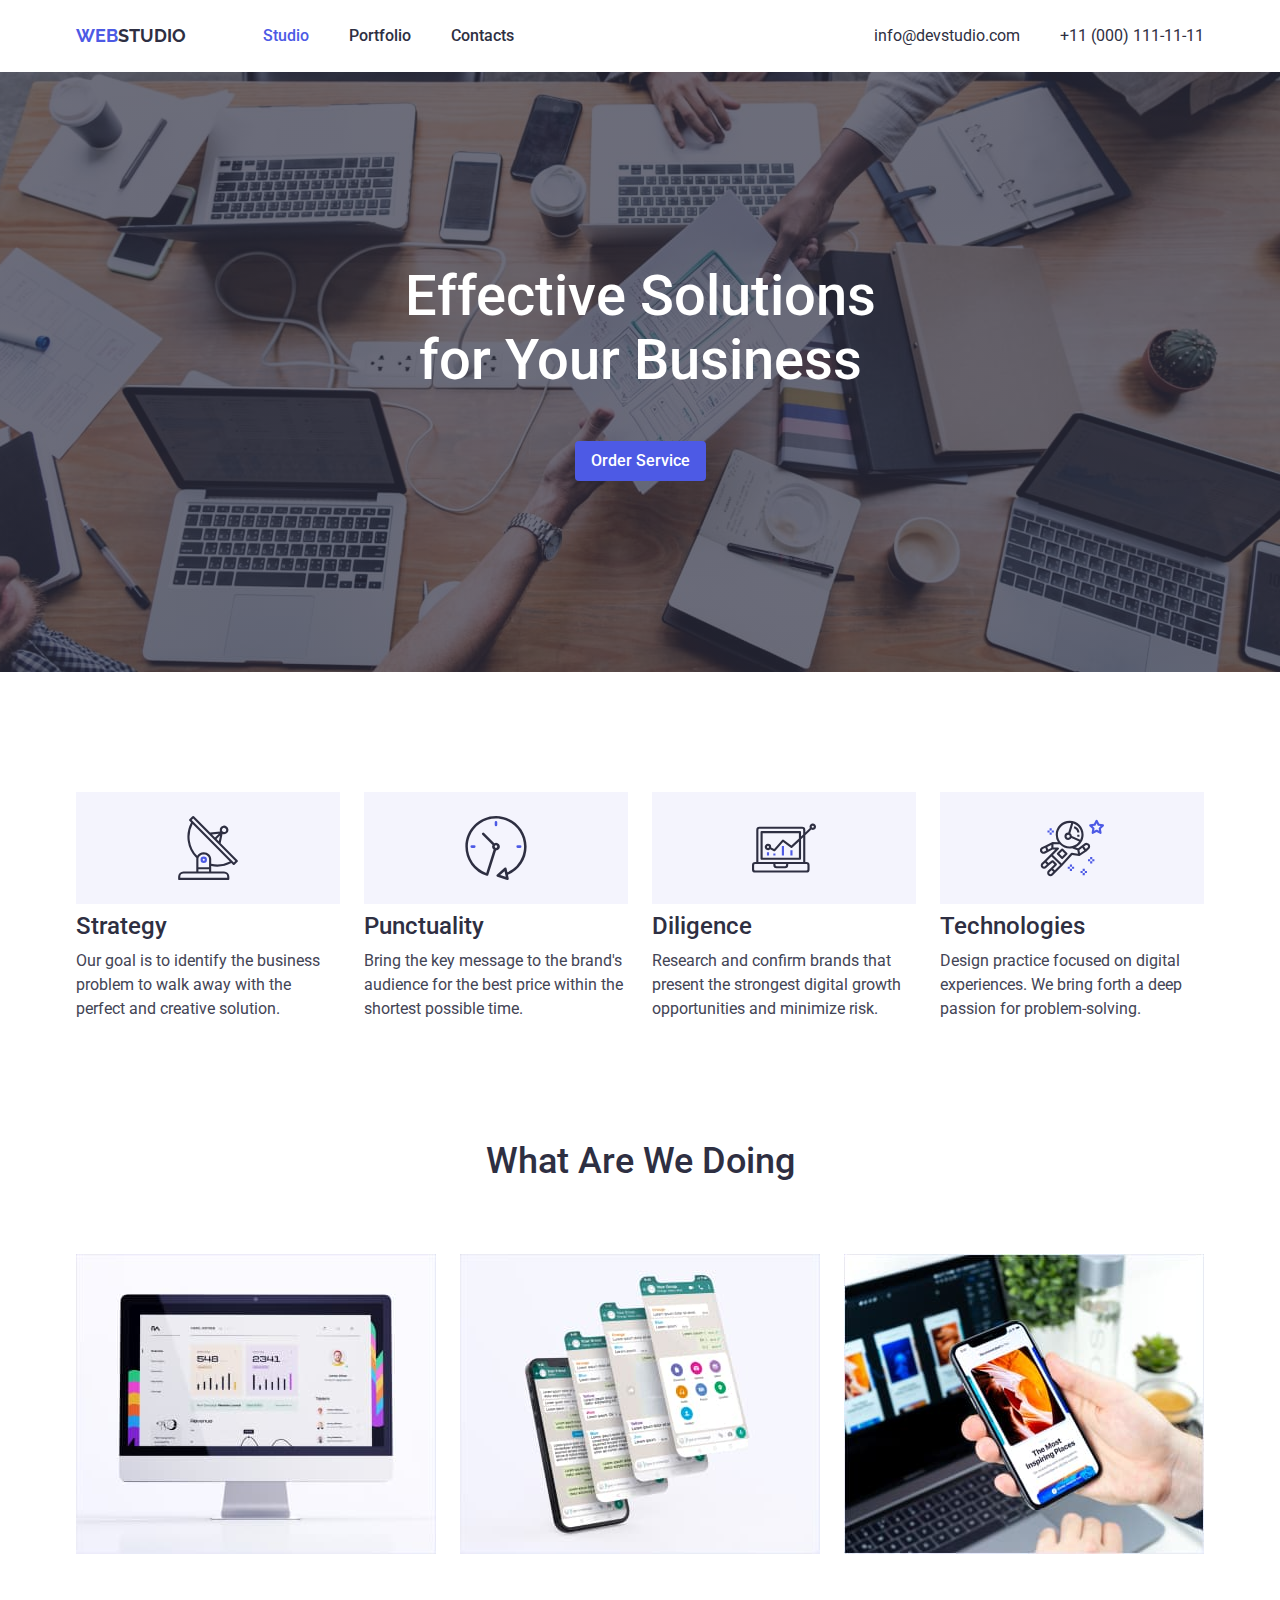
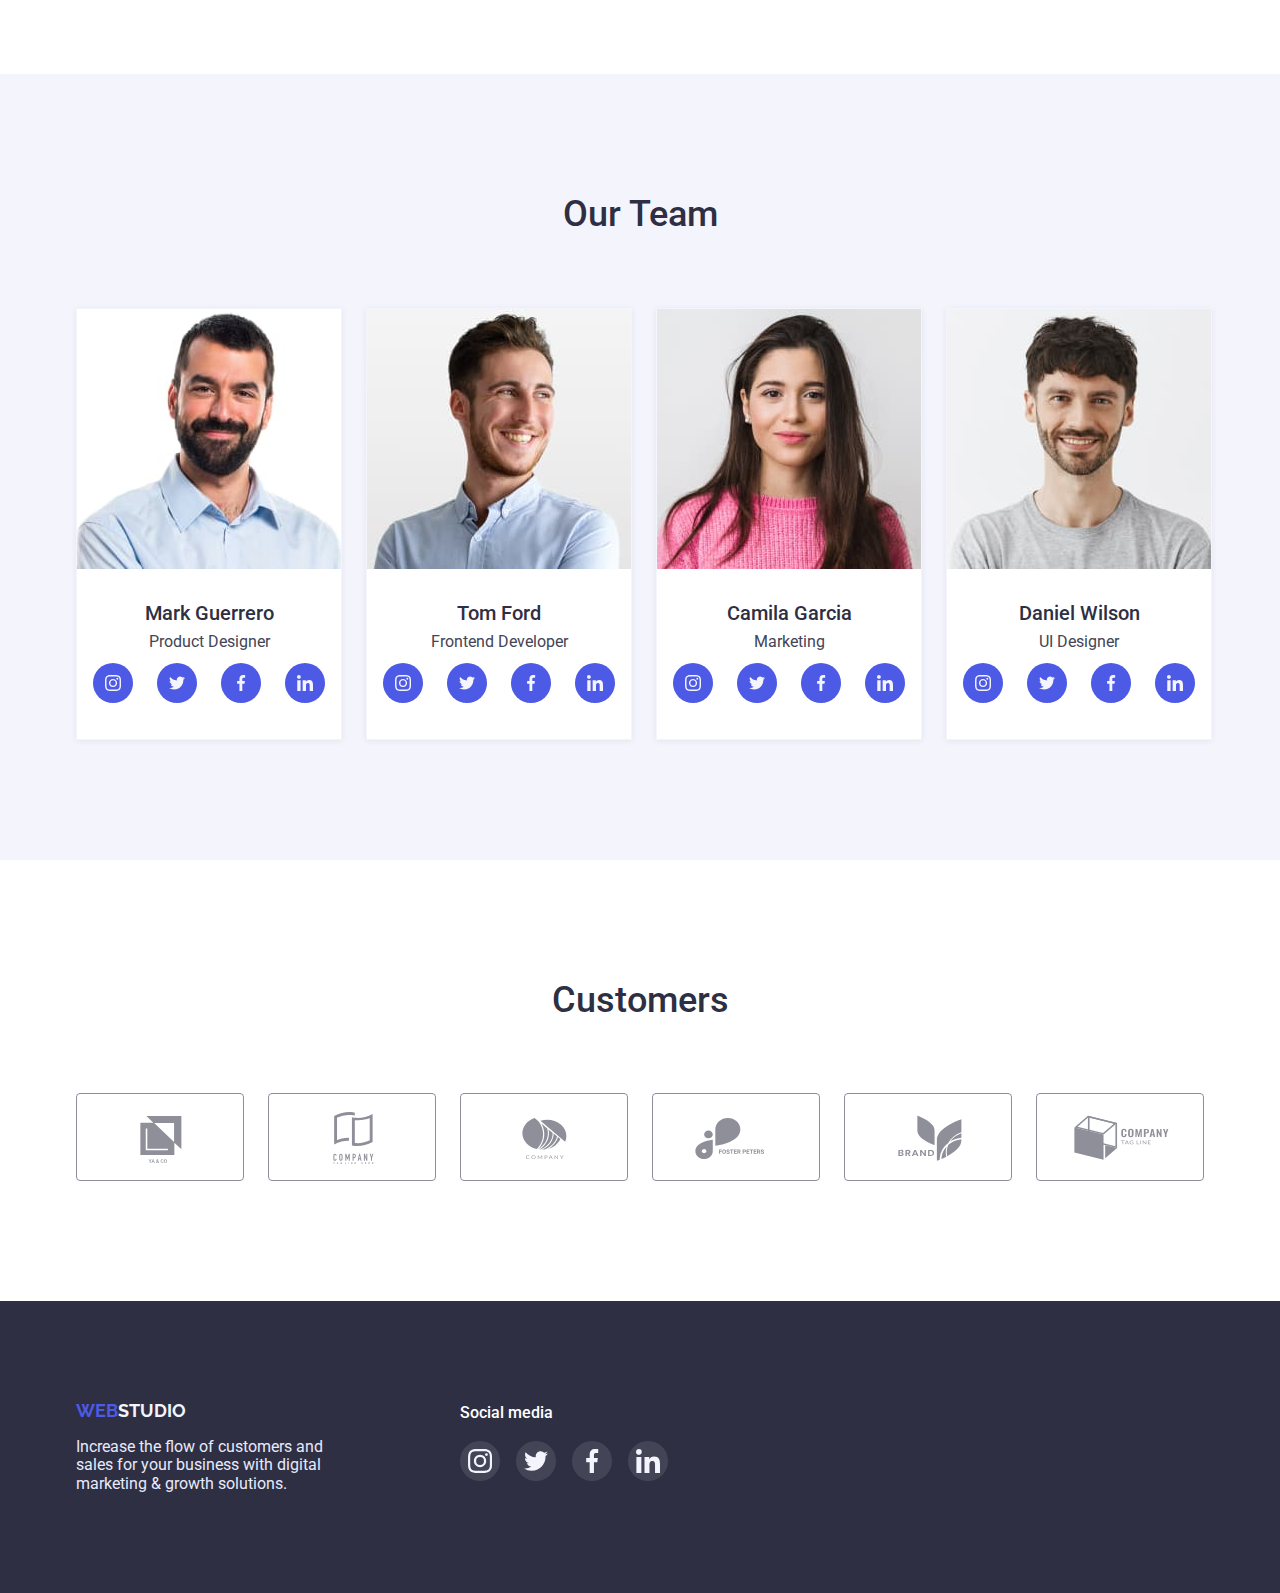
==== commit f754afad: "Оптимизация спрайта + форматирование Prettier" ====
--- a/index.html
+++ b/index.html
@@ -33,7 +33,7 @@
 		<main>
 			<section class="hero">
 				<h1 class="hero-title">Effective Solutions<br />for Your Business</h1>
-				<button type="button" class="primary">Order Service</button>
+				<button type="button" class="button-hero primary">Order Service</button>
 			</section>
 
 			<section class="section-adv">
@@ -42,9 +42,9 @@
 					<ul class="advantage-list list">
 						<li class="item">
 							<div class="advantage-icon">
-							<svg width="64" height="64">
-								<use href="./images/icons.svg#icon-antenna"></use>
-							  </svg>
+								<svg width="64" height="64">
+									<use href="./images/icons.svg#icon-antenna"></use>
+								</svg>
 							</div>
 							<h3 class="advantage">Strategy</h3>
 							<p>Our goal is to identify the business problem to walk away with the perfect and creative solution. </p>
@@ -53,8 +53,8 @@
 							<div class="advantage-icon">
 								<svg width="64" height="64">
 									<use href="./images/icons.svg#icon-clock"></use>
-								  </svg>
-								</div>
+								</svg>
+							</div>
 							<h3 class="advantage">Punctuality</h3>
 							<p>Bring the key message to the brand's audience for the best price within the shortest possible time.</p>
 						</li>
@@ -62,8 +62,8 @@
 							<div class="advantage-icon">
 								<svg width="64" height="64">
 									<use href="./images/icons.svg#icon-diagram"></use>
-								  </svg>
-								</div>
+								</svg>
+							</div>
 							<h3 class="advantage">Diligence</h3>
 							<p
 								>Research and confirm brands that present the strongest digital growth opportunities and minimize
@@ -74,8 +74,8 @@
 							<div class="advantage-icon">
 								<svg width="64" height="64">
 									<use href="./images/icons.svg#icon-astronaut"></use>
-								  </svg>
-								</div>
+								</svg>
+							</div>
 							<h3 class="advantage">Technologies</h3>
 							<p>Design practice focused on digital experiences. We bring forth a deep passion for problem-solving.</p>
 						</li>
@@ -102,109 +102,129 @@
 					<ul class="team-list list">
 						<li class="team-item shadow">
 							<img src="./images/team/mark-guerrero.jpg" alt="Photo Mark Guerrero" height="260" class="team-img" />
-							<div class="team-card"><h3 class="team-name">Mark Guerrero</h3> <p>Product Designer</p>
-							<ul class="list team-links">
-								<li><a href="#inst" class="team-link">
-									<svg width="16" height="16">
-										<use href="./images/icons.svg#icon-inst"></use>
-									  </svg>	
-								</a></li>
-								<li><a href="#twit" class="team-link">
-									<svg width="16" height="16">
-										<use href="./images/icons.svg#icon-twit"></use>
-									  </svg>	
-								</a></li>
-								<li><a href="#fb" class="team-link">
-									<svg width="16" height="16">
-										<use href="./images/icons.svg#icon-fb"></use>
-									  </svg>	
-								</a></li>
-								<li><a href="#lnkd" class="team-link">
-									<svg width="16" height="16">
-										<use href="./images/icons.svg#icon-lnkd"></use>
-									  </svg>	
-								</a></li>
-							</ul>
+							<div class="team-card"
+								><h3 class="team-name">Mark Guerrero</h3> <p>Product Designer</p>
+								<ul class="list team-links">
+									<li
+										><a href="#inst" class="team-link">
+											<svg width="16" height="16">
+												<use href="./images/icons.svg#icon-inst"></use>
+											</svg> </a
+									></li>
+									<li
+										><a href="#twit" class="team-link">
+											<svg width="16" height="16">
+												<use href="./images/icons.svg#icon-twit"></use>
+											</svg> </a
+									></li>
+									<li
+										><a href="#fb" class="team-link">
+											<svg width="16" height="16">
+												<use href="./images/icons.svg#icon-fb"></use>
+											</svg> </a
+									></li>
+									<li
+										><a href="#lnkd" class="team-link">
+											<svg width="16" height="16">
+												<use href="./images/icons.svg#icon-lnkd"></use>
+											</svg> </a
+									></li>
+								</ul>
 							</div>
 						</li>
 						<li class="team-item shadow">
 							<img src="./images/team/tom-ford.jpg" alt="Photo Tom Ford" height="260" class="team-img" />
-							<div class="team-card"><h3 class="team-name">Tom Ford</h3> <p>Frontend Developer</p>
+							<div class="team-card"
+								><h3 class="team-name">Tom Ford</h3> <p>Frontend Developer</p>
 								<ul class="list team-links">
-									<li><a href="#inst" class="team-link">
-										<svg width="16" height="16">
-											<use href="./images/icons.svg#icon-inst"></use>
-										  </svg>	
-									</a></li>
-									<li><a href="#twit" class="team-link">
-										<svg width="16" height="16">
-											<use href="./images/icons.svg#icon-twit"></use>
-										  </svg>	
-									</a></li>
-									<li><a href="#fb" class="team-link">
-										<svg width="16" height="16">
-											<use href="./images/icons.svg#icon-fb"></use>
-										  </svg>	
-									</a></li>
-									<li><a href="#lnkd" class="team-link">
-										<svg width="16" height="16">
-											<use href="./images/icons.svg#icon-lnkd"></use>
-										  </svg>	
-									</a></li>
+									<li
+										><a href="#inst" class="team-link">
+											<svg width="16" height="16">
+												<use href="./images/icons.svg#icon-inst"></use>
+											</svg> </a
+									></li>
+									<li
+										><a href="#twit" class="team-link">
+											<svg width="16" height="16">
+												<use href="./images/icons.svg#icon-twit"></use>
+											</svg> </a
+									></li>
+									<li
+										><a href="#fb" class="team-link">
+											<svg width="16" height="16">
+												<use href="./images/icons.svg#icon-fb"></use>
+											</svg> </a
+									></li>
+									<li
+										><a href="#lnkd" class="team-link">
+											<svg width="16" height="16">
+												<use href="./images/icons.svg#icon-lnkd"></use>
+											</svg> </a
+									></li>
 								</ul>
 							</div>
 						</li>
 						<li class="team-item shadow">
 							<img src="./images/team/camila-garcia.jpg" alt="Photo Camila Garcia" height="260" class="team-img" />
-							<div class="team-card"><h3 class="team-name">Camila Garcia</h3> <p>Marketing</p>
+							<div class="team-card"
+								><h3 class="team-name">Camila Garcia</h3> <p>Marketing</p>
 								<ul class="list team-links">
-									<li><a href="#inst" class="team-link">
-										<svg width="16" height="16">
-											<use href="./images/icons.svg#icon-inst"></use>
-										  </svg>	
-									</a></li>
-									<li><a href="#twit" class="team-link">
-										<svg width="16" height="16">
-											<use href="./images/icons.svg#icon-twit"></use>
-										  </svg>	
-									</a></li>
-									<li><a href="#fb" class="team-link">
-										<svg width="16" height="16">
-											<use href="./images/icons.svg#icon-fb"></use>
-										  </svg>	
-									</a></li>
-									<li><a href="#lnkd" class="team-link">
-										<svg width="16" height="16">
-											<use href="./images/icons.svg#icon-lnkd"></use>
-										  </svg>	
-									</a></li>
+									<li
+										><a href="#inst" class="team-link">
+											<svg width="16" height="16">
+												<use href="./images/icons.svg#icon-inst"></use>
+											</svg> </a
+									></li>
+									<li
+										><a href="#twit" class="team-link">
+											<svg width="16" height="16">
+												<use href="./images/icons.svg#icon-twit"></use>
+											</svg> </a
+									></li>
+									<li
+										><a href="#fb" class="team-link">
+											<svg width="16" height="16">
+												<use href="./images/icons.svg#icon-fb"></use>
+											</svg> </a
+									></li>
+									<li
+										><a href="#lnkd" class="team-link">
+											<svg width="16" height="16">
+												<use href="./images/icons.svg#icon-lnkd"></use>
+											</svg> </a
+									></li>
 								</ul>
 							</div>
 						</li>
 						<li class="team-item shadow">
 							<img src="./images/team/daniel-wilson.jpg" alt="Photo Daniel Wilson" height="260" class="team-img" />
-							<div class="team-card"><h3 class="team-name">Daniel Wilson</h3> <p>UI Designer</p>
+							<div class="team-card"
+								><h3 class="team-name">Daniel Wilson</h3> <p>UI Designer</p>
 								<ul class="list team-links">
-									<li><a href="#inst" class="team-link">
-										<svg width="16" height="16">
-											<use href="./images/icons.svg#icon-inst"></use>
-										  </svg>	
-									</a></li>
-									<li><a href="#twit" class="team-link">
-										<svg width="16" height="16">
-											<use href="./images/icons.svg#icon-twit"></use>
-										  </svg>	
-									</a></li>
-									<li><a href="#fb" class="team-link">
-										<svg width="16" height="16">
-											<use href="./images/icons.svg#icon-fb"></use>
-										  </svg>	
-									</a></li>
-									<li><a href="#lnkd" class="team-link">
-										<svg width="16" height="16">
-											<use href="./images/icons.svg#icon-lnkd"></use>
-										  </svg>	
-									</a></li>
+									<li
+										><a href="#inst" class="team-link">
+											<svg width="16" height="16">
+												<use href="./images/icons.svg#icon-inst"></use>
+											</svg> </a
+									></li>
+									<li
+										><a href="#twit" class="team-link">
+											<svg width="16" height="16">
+												<use href="./images/icons.svg#icon-twit"></use>
+											</svg> </a
+									></li>
+									<li
+										><a href="#fb" class="team-link">
+											<svg width="16" height="16">
+												<use href="./images/icons.svg#icon-fb"></use>
+											</svg> </a
+									></li>
+									<li
+										><a href="#lnkd" class="team-link">
+											<svg width="16" height="16">
+												<use href="./images/icons.svg#icon-lnkd"></use>
+											</svg> </a
+									></li>
 								</ul>
 							</div>
 						</li>
@@ -216,36 +236,42 @@
 				<div class="container">
 					<h2 class="section-title">Customers</h2>
 					<ul class="customers">
-						<li class="list"><a href="#customer" class="customer-item">
-							<svg width="104" height="56">
-								<use href="./images/icons.svg#icon-customer1"></use>
-							  </svg>
-						</a></li>
-						<li class="list"><a href="#customer" class="customer-item">
-							<svg width="104" height="56">
-								<use href="./images/icons.svg#icon-customer2"></use>
-							  </svg>
-						</a></li>
-						<li class="list"><a href="#customer" class="customer-item">
-							<svg width="104" height="56">
-								<use href="./images/icons.svg#icon-customer3"></use>
-							  </svg>
-						</a></li>
-						<li class="list"><a href="#customer" class="customer-item">
-							<svg width="104" height="56">
-								<use href="./images/icons.svg#icon-customer4"></use>
-							  </svg>
-						</a></li>
-						<li class="list"><a href="#customer" class="customer-item">
-							<svg width="104" height="56" class="customer-logo">
-								<use href="./images/icons.svg#icon-customer5"></use>
-							  </svg>
-						</a></li>
-						<li class="list"><a href="#customer" class="customer-item">
-							<svg width="104" height="56" class="customer-logo">
-								<use href="./images/icons.svg#icon-customer6"></use>
-							  </svg>
-						</a></li>
+						<li class="list"
+							><a href="#customer" class="customer-item">
+								<svg width="104" height="56">
+									<use href="./images/icons.svg#icon-customer1"></use>
+								</svg> </a
+						></li>
+						<li class="list"
+							><a href="#customer" class="customer-item">
+								<svg width="104" height="56">
+									<use href="./images/icons.svg#icon-customer2"></use>
+								</svg> </a
+						></li>
+						<li class="list"
+							><a href="#customer" class="customer-item">
+								<svg width="104" height="56">
+									<use href="./images/icons.svg#icon-customer3"></use>
+								</svg> </a
+						></li>
+						<li class="list"
+							><a href="#customer" class="customer-item">
+								<svg width="104" height="56">
+									<use href="./images/icons.svg#icon-customer4"></use>
+								</svg> </a
+						></li>
+						<li class="list"
+							><a href="#customer" class="customer-item">
+								<svg width="104" height="56" class="customer-logo">
+									<use href="./images/icons.svg#icon-customer5"></use>
+								</svg> </a
+						></li>
+						<li class="list"
+							><a href="#customer" class="customer-item">
+								<svg width="104" height="56" class="customer-logo">
+									<use href="./images/icons.svg#icon-customer6"></use>
+								</svg> </a
+						></li>
 					</ul>
 				</div>
 			</section>
@@ -254,35 +280,43 @@
 		<footer class="footer">
 			<div class="container footer-flex">
 				<div>
-				<div class="logo-footer"><a href="./index.html" class="logo">Web<span class="logo-light">Studio</span></a></div>
-				<p class="footer-description">Increase the flow of customers and sales for your business with digital marketing & growth solutions.</p>
+					<div class="logo-footer"
+						><a href="./index.html" class="logo">Web<span class="logo-light">Studio</span></a></div
+					>
+					<p class="footer-description"
+						>Increase the flow of customers and sales for your business with digital marketing & growth solutions.</p
+					>
 				</div>
 				<div>
-				<p class="social-media">Social media</p>
-				<ul class="list social-media-list">
-					<li><a href="#inst" class="social-media-link">
-						<svg width="24" height="24">
-							<use href="./images/icons.svg#icon-inst"></use>
-						  </svg>	
-					</a></li>
-					<li><a href="#twit" class="social-media-link">
-						<svg width="24" height="24">
-							<use href="./images/icons.svg#icon-twit"></use>
-						  </svg>
-					</a></li>
-					<li><a href="#fb" class="social-media-link">
-						<svg width="24" height="24">
-							<use href="./images/icons.svg#icon-fb"></use>
-						  </svg>
-					</a></li>
-					<li><a href="#lnkd" class="social-media-link">
-						<svg width="24" height="24">
-							<use href="./images/icons.svg#icon-lnkd"></use>
-						  </svg>
-					</a></li>
-				</ul>
-				</div>
-			</div>			
+					<p class="social-media">Social media</p>
+					<ul class="list social-media-list">
+						<li
+							><a href="#inst" class="social-media-link">
+								<svg width="24" height="24">
+									<use href="./images/icons.svg#icon-inst"></use>
+								</svg> </a
+						></li>
+						<li
+							><a href="#twit" class="social-media-link">
+								<svg width="24" height="24">
+									<use href="./images/icons.svg#icon-twit"></use>
+								</svg> </a
+						></li>
+						<li
+							><a href="#fb" class="social-media-link">
+								<svg width="24" height="24">
+									<use href="./images/icons.svg#icon-fb"></use>
+								</svg> </a
+						></li>
+						<li
+							><a href="#lnkd" class="social-media-link">
+								<svg width="24" height="24">
+									<use href="./images/icons.svg#icon-lnkd"></use>
+								</svg> </a
+						></li>
+					</ul>
+				</div>
+			</div>
 		</footer>
 	</body>
 </html>
--- a/css/styles.css
+++ b/css/styles.css
@@ -362,6 +362,14 @@
     cursor: pointer;
 }
 
+.button:hover, .button:focus {
+    box-shadow: 0px 3px 1px rgba(0, 0, 0, 0.1), 0px 2px 1px rgba(0, 0, 0, 0.08), 0px 2px 2px rgba(0, 0, 0, 0.12);
+}
+
+.button-hero:hover, .button-hero:focus {
+    box-shadow: 0px 1px 6px rgba(46, 47, 66, 0.08), 0px 1px 1px rgba(46, 47, 66, 0.16), 0px 2px 1px rgba(46, 47, 66, 0.08);
+}
+
 .filters-list {
     display: flex;
     justify-content: center;
@@ -416,6 +424,11 @@
     width: 360px;
     margin-right: 24px;
     margin-bottom: 48px;
+}
+
+.works-item:hover {
+    border: 0.5px solid #F4F4FD;
+    box-shadow: 0px 1px 6px rgba(46, 47, 66, 0.08), 0px 1px 1px rgba(46, 47, 66, 0.16), 0px 2px 1px rgba(46, 47, 66, 0.08);
 }
 
 .works-item:nth-child(3n) {
